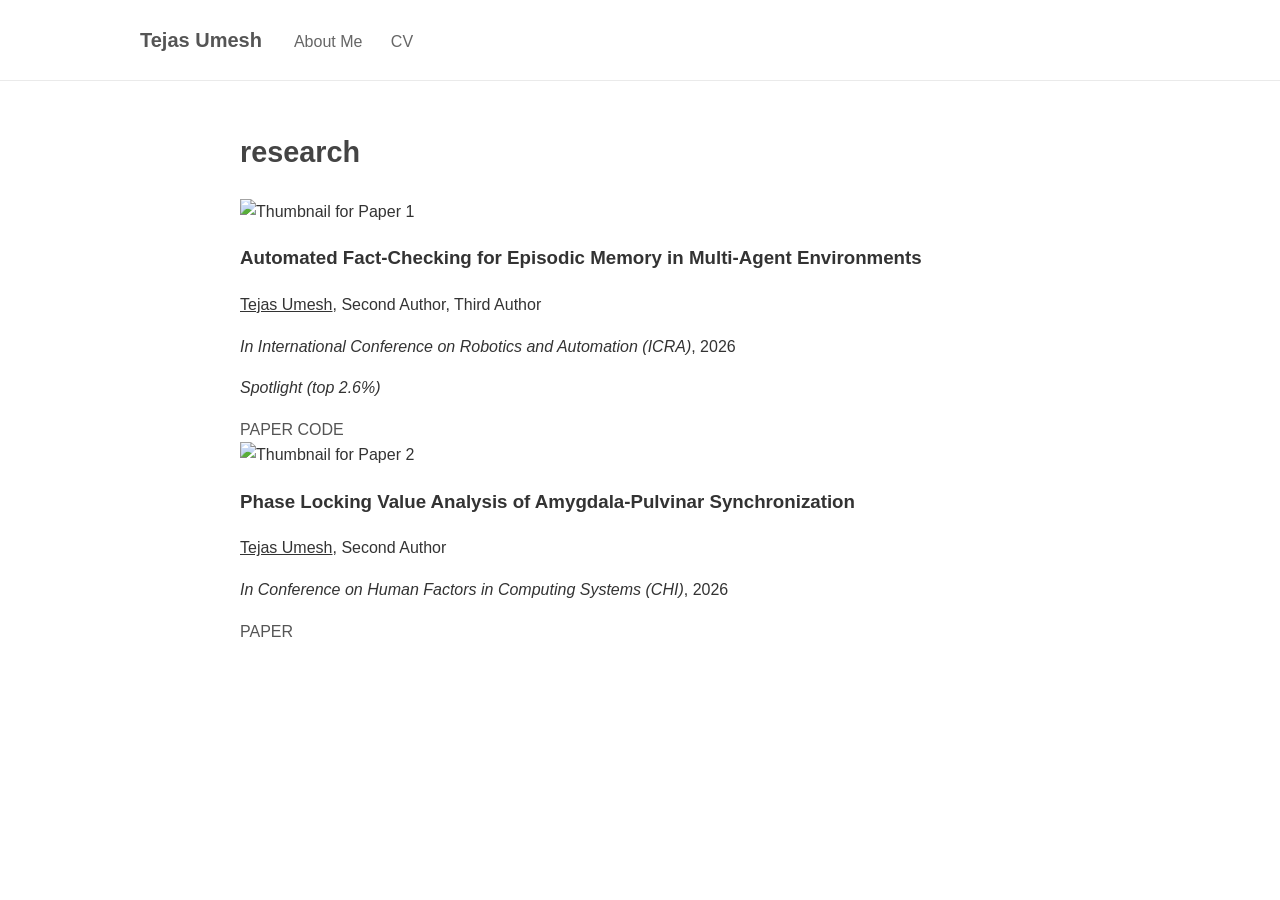
==== research.html @ 3dd3752e "Create research.html" ====
<!DOCTYPE html>
<html lang="en">
<head>
    <meta charset="UTF-8">
    <meta name="viewport" content="width=device-width, initial-scale=1.0">
    <title>Tejas Umesh - Research</title>
    <link rel="stylesheet" href="style.css">
</head>
<body>
    <header>
        <div class="header-container">
            <h1 class="header-name">Tejas Umesh</h1>
            <nav>
                <a href="index.html">About Me</a>
                <a href="https://drive.google.com/file/d/1lEvrztrpAwd1dstEohOPXPDWOt3sxBSe/view?usp=sharing"target="_blank">CV</a>
            </nav>
        </div>
    </header>

    <main class="container" style="display: block; max-width: 800px;">
        <h1 class="section-title">research</h1>

        <div class="publication">
            <img src="thumb1.jpg" alt="Thumbnail for Paper 1" class="pub-thumb">
            <div class="pub-details">
                <h3 class="pub-title">Automated Fact-Checking for Episodic Memory in Multi-Agent Environments</h3>
                <p class="pub-authors"><u>Tejas Umesh</u>, Second Author, Third Author</p>
                <p class="pub-venue"><em>In International Conference on Robotics and Automation (ICRA)</em>, 2026</p>
                <p class="pub-highlight"><em>Spotlight (top 2.6%)</em></p>
                <div class="pub-links">
                    <a href="#" class="pub-btn">PAPER</a>
                    <a href="#" class="pub-btn">CODE</a>
                </div>
            </div>
        </div>

        <div class="publication">
            <img src="thumb2.jpg" alt="Thumbnail for Paper 2" class="pub-thumb">
            <div class="pub-details">
                <h3 class="pub-title">Phase Locking Value Analysis of Amygdala-Pulvinar Synchronization</h3>
                <p class="pub-authors"><u>Tejas Umesh</u>, Second Author</p>
                <p class="pub-venue"><em>In Conference on Human Factors in Computing Systems (CHI)</em>, 2026</p>
                <div class="pub-links">
                    <a href="#" class="pub-btn">PAPER</a>
                </div>
            </div>
        </div>
    </main>
</body>
</html>
---- style.css ----
/* Base Styles & Typography */
:root {
    --text-color: #333333;
    --link-color: #555555;
    --hover-color: #000000;
    --bg-color: #ffffff;
    --border-color: #eaeaea;
}

body {
    font-family: -apple-system, BlinkMacSystemFont, "Segoe UI", Roboto, Helvetica, Arial, sans-serif;
    color: var(--text-color);
    background-color: var(--bg-color);
    line-height: 1.6;
    margin: 0;
    padding: 0;
}

a {
    color: var(--link-color);
    text-decoration: none;
}

a:hover {
    color: var(--hover-color);
    text-decoration: underline;
}

/* Header */
header {
    border-bottom: 1px solid var(--border-color);
    padding: 1.5rem 0;
    margin-bottom: 3rem;
}

.header-container {
    max-width: 1000px;
    margin: 0 auto;
    padding: 0 2rem;
    display: flex;
    align-items: baseline;
    gap: 2rem;
}

.header-name {
    font-size: 1.25rem;
    font-weight: 600;
    margin: 0;
    color: #555;
}

nav a {
    margin-right: 1.5rem;
    font-size: 1rem;
    color: #666;
}

/* Main Layout */
.container {
    max-width: 1000px;
    margin: 0 auto;
    padding: 0 2rem;
    display: flex;
    gap: 4rem;
}

/* Sidebar */
.sidebar {
    flex: 0 0 250px;
}

.profile-pic {
    width: 200px;
    height: 200px;
    border-radius: 50%;
    object-fit: cover;
    margin-bottom: 1.5rem;
}

.sidebar-name {
    font-size: 1.25rem;
    margin: 0 0 0.25rem 0;
}

.sidebar-title {
    font-size: 0.9rem;
    color: #666;
    margin-top: 0;
    margin-bottom: 1.5rem;
}

.sidebar-links {
    list-style: none;
    padding: 0;
    margin: 0;
    font-size: 0.85rem;
}

.sidebar-links li {
    margin-bottom: 0.75rem;
    display: flex;
    align-items: center;
    color: #555;
}

.sidebar-links i {
    width: 20px;
    margin-right: 10px;
    text-align: center;
    color: #666;
}

/* Content Area */
.content {
    flex: 1;
}

.section-title {
    font-size: 1.8rem;
    font-weight: 700;
    margin-top: 0;
    margin-bottom: 1.5rem;
    color: #444;
}

.content p {
    margin-bottom: 1.5rem;
    font-size: 1.05rem;
}

.interests-list {
    margin-bottom: 1.5rem;
    padding-left: 1.5rem;
    font-size: 1.05rem;
}

.interests-list li {
    margin-bottom: 0.5rem;
}

/* Mobile Responsiveness */
@media (max-width: 768px) {
    .container {
        flex-direction: column;
        gap: 2rem;
    }
    
    .sidebar {
        flex: auto;
        text-align: center;
    }

    .sidebar-links li {
        justify-content: center;
    }
}
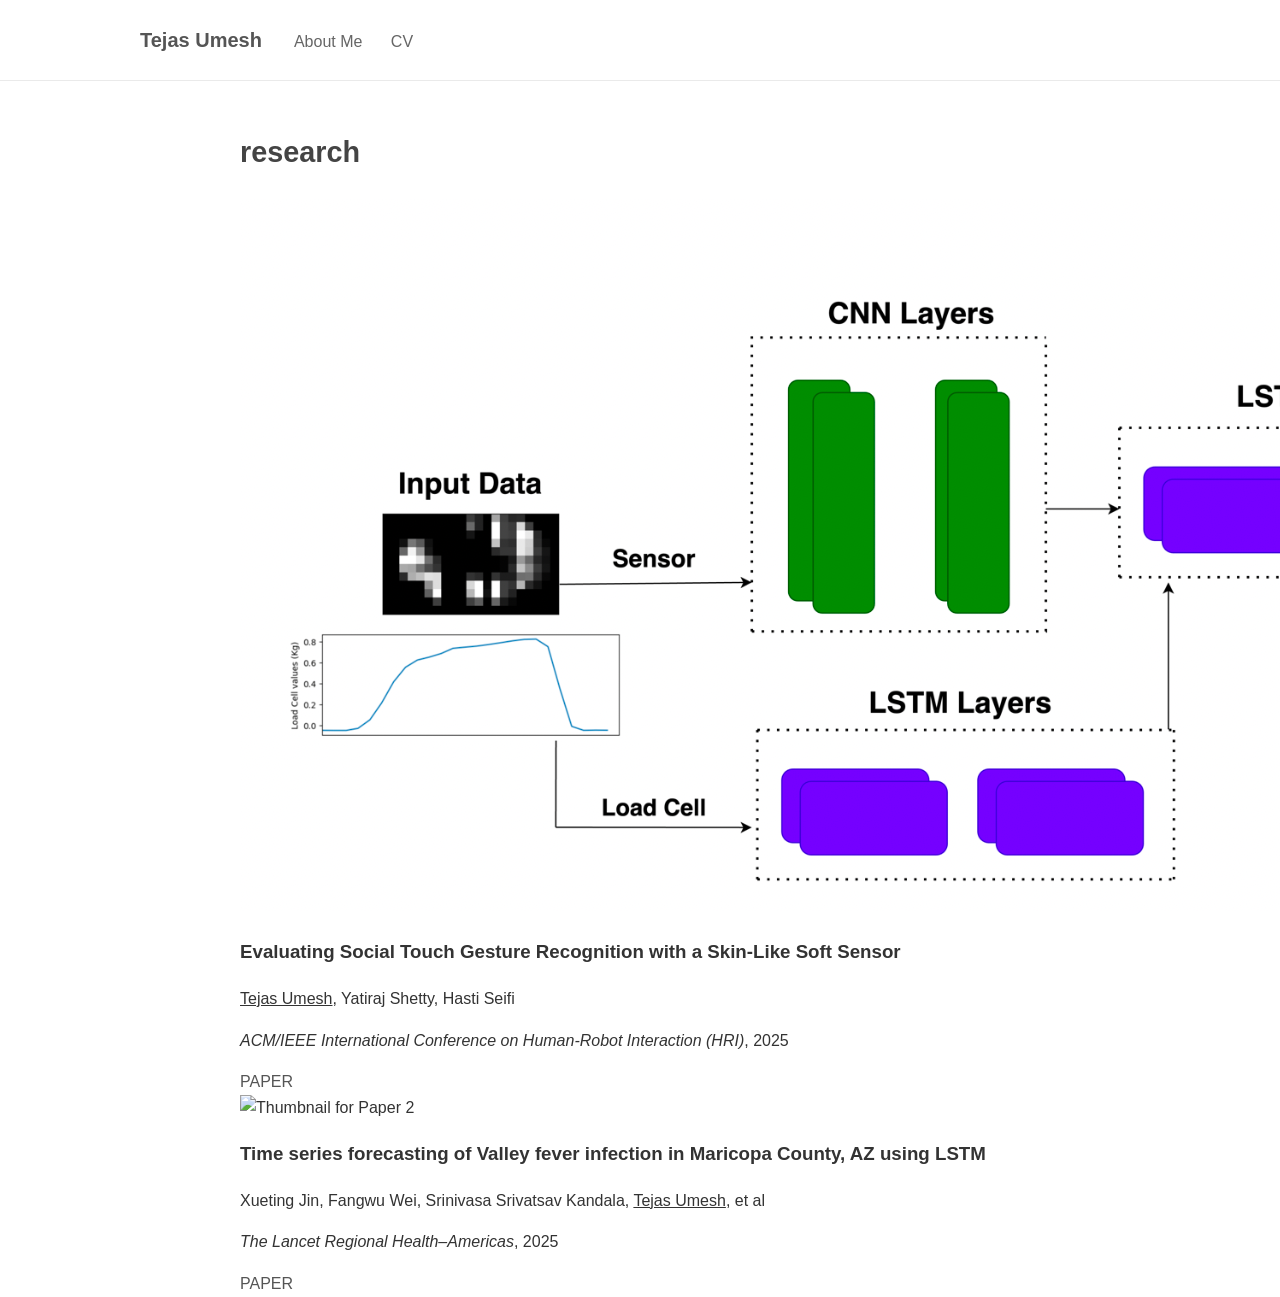
==== commit 1999487d: "Update research.html" ====
--- a/research.html
+++ b/research.html
@@ -21,15 +21,13 @@
         <h1 class="section-title">research</h1>
 
         <div class="publication">
-            <img src="thumb1.jpg" alt="Thumbnail for Paper 1" class="pub-thumb">
+            <img src="thumb1.png" alt="Thumbnail for Paper 1" class="pub-thumb">
             <div class="pub-details">
-                <h3 class="pub-title">Automated Fact-Checking for Episodic Memory in Multi-Agent Environments</h3>
-                <p class="pub-authors"><u>Tejas Umesh</u>, Second Author, Third Author</p>
-                <p class="pub-venue"><em>In International Conference on Robotics and Automation (ICRA)</em>, 2026</p>
-                <p class="pub-highlight"><em>Spotlight (top 2.6%)</em></p>
+                <h3 class="pub-title">Evaluating Social Touch Gesture Recognition with a Skin-Like Soft Sensor</h3>
+                <p class="pub-authors"><u>Tejas Umesh</u>, Yatiraj Shetty, Hasti Seifi</p>
+                <p class="pub-venue"><em>ACM/IEEE International Conference on Human-Robot Interaction (HRI)</em>, 2025</p>
                 <div class="pub-links">
-                    <a href="#" class="pub-btn">PAPER</a>
-                    <a href="#" class="pub-btn">CODE</a>
+                    <a href="https://ieeexplore.ieee.org/document/10974131/"target="_blank" class="pub-btn">PAPER</a>
                 </div>
             </div>
         </div>
@@ -37,11 +35,11 @@
         <div class="publication">
             <img src="thumb2.jpg" alt="Thumbnail for Paper 2" class="pub-thumb">
             <div class="pub-details">
-                <h3 class="pub-title">Phase Locking Value Analysis of Amygdala-Pulvinar Synchronization</h3>
-                <p class="pub-authors"><u>Tejas Umesh</u>, Second Author</p>
-                <p class="pub-venue"><em>In Conference on Human Factors in Computing Systems (CHI)</em>, 2026</p>
+                <h3 class="pub-title">Time series forecasting of Valley fever infection in Maricopa County, AZ using LSTM</h3>
+                <p class="pub-authors">Xueting Jin, Fangwu Wei, Srinivasa Srivatsav Kandala, <u>Tejas Umesh</u>, et al </p>
+                <p class="pub-venue"><em>The Lancet Regional Health–Americas</em>, 2025</p>
                 <div class="pub-links">
-                    <a href="#" class="pub-btn">PAPER</a>
+                    <a href="https://www.thelancet.com/journals/lanam/article/PIIS2667-193X(25)00020-1/fulltext" target="_blank"class="pub-btn">PAPER</a>
                 </div>
             </div>
         </div>
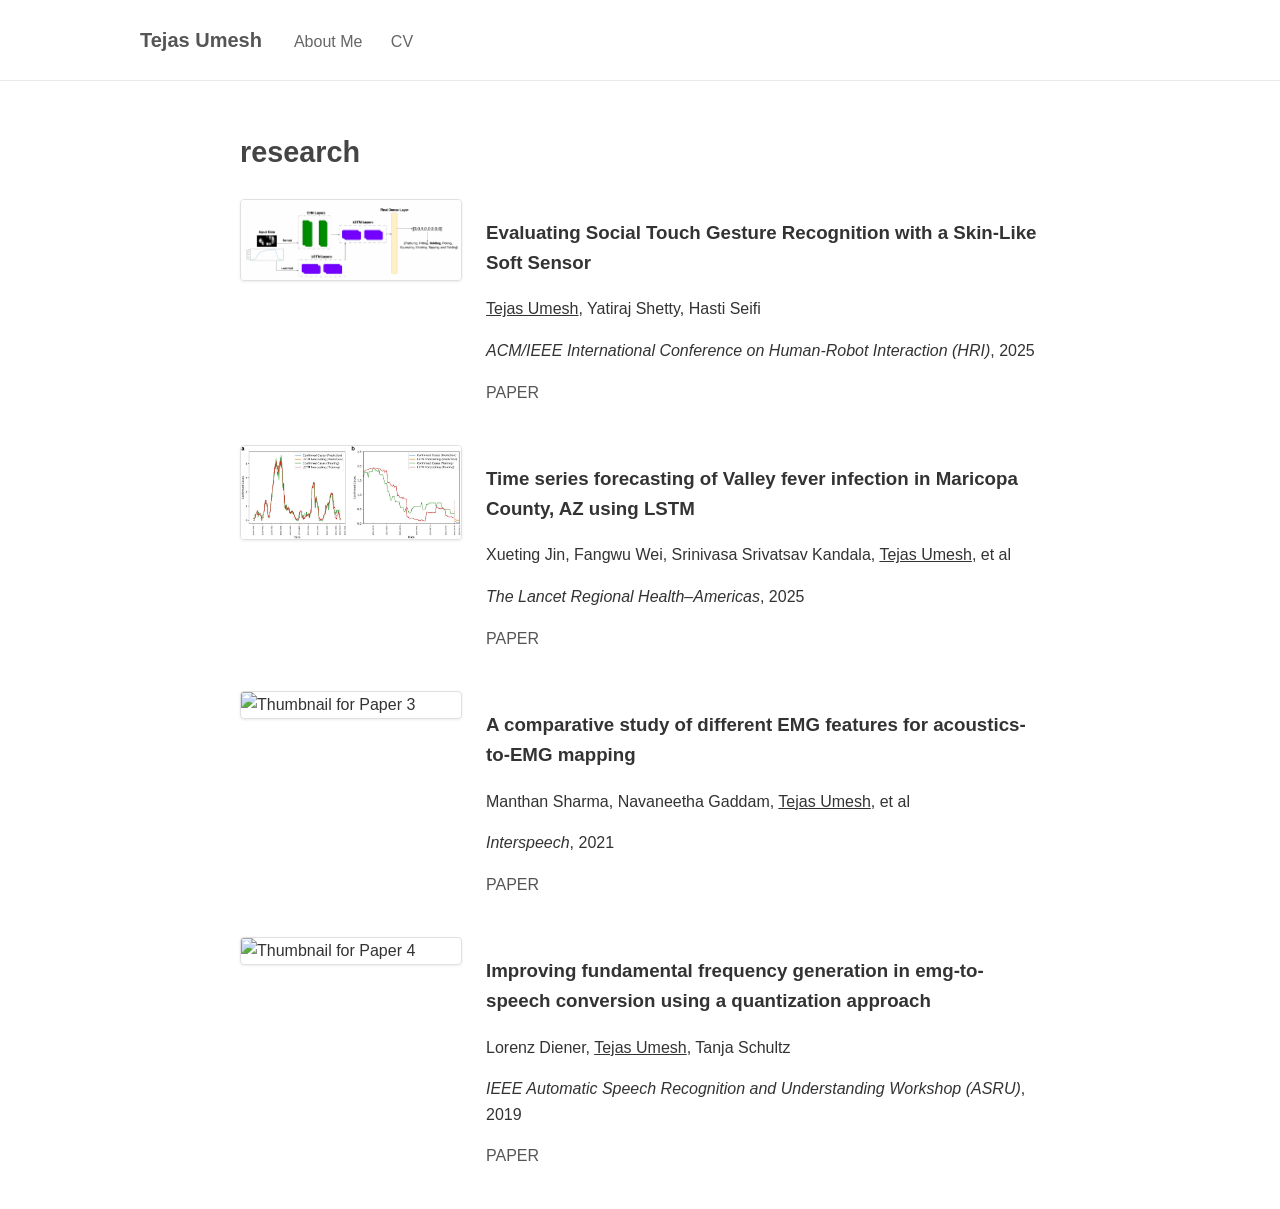
==== commit ad18821f: "Update research.html" ====
--- a/research.html
+++ b/research.html
@@ -43,6 +43,31 @@
                 </div>
             </div>
         </div>
+
+        <div class="publication">
+            <img src="thumb3.png" alt="Thumbnail for Paper 3" class="pub-thumb">
+            <div class="pub-details">
+                <h3 class="pub-title">A comparative study of different EMG features for acoustics-to-EMG mapping</h3>
+                <p class="pub-authors">Manthan Sharma, Navaneetha Gaddam, <u>Tejas Umesh</u>, et al </p>
+                <p class="pub-venue"><em>Interspeech</em>, 2021</p>
+                <div class="pub-links">
+                    <a href="https://www.isca-archive.org/interspeech_2021/sharma21_interspeech.html" target="_blank"class="pub-btn">PAPER</a>
+                </div>
+            </div>
+        </div>
+
+        <div class="publication">
+            <img src="thumb4.png" alt="Thumbnail for Paper 4" class="pub-thumb">
+            <div class="pub-details">
+                <h3 class="pub-title">Improving fundamental frequency generation in emg-to-speech conversion using a quantization approach</h3>
+                <p class="pub-authors">Lorenz Diener, <u>Tejas Umesh</u>, Tanja Schultz </p>
+                <p class="pub-venue"><em>IEEE Automatic Speech Recognition and Understanding Workshop (ASRU)</em>, 2019</p>
+                <div class="pub-links">
+                    <a href="https://ieeexplore.ieee.org/abstract/document/9003804" target="_blank"class="pub-btn">PAPER</a>
+                </div>
+            </div>
+        </div>
+        
     </main>
 </body>
 </html>
--- a/style.css
+++ b/style.css
@@ -154,3 +154,39 @@
         justify-content: center;
     }
 }
+
+/* Container holding the image and text */
+.publication {
+    display: flex;             /* This is the magic command that puts them side-by-side */
+    align-items: flex-start;   /* Aligns both the image and text to the top */
+    gap: 1.5rem;               /* Adds a nice gap between the image and the text */
+    margin-bottom: 2.5rem;     /* Adds space below the entire publication entry */
+}
+
+/* The image itself */
+.pub-thumb {
+    width: 220px;              /* Shrinks the image down to a reasonable width */
+    height: auto;              /* Keeps the image proportions from stretching */
+    flex-shrink: 0;            /* Prevents the text from squishing the image too small */
+    
+    /* Optional: matches the clean style from your screenshot */
+    border: 1px solid #e0e0e0; 
+    border-radius: 4px;
+    box-shadow: 0 1px 3px rgba(0,0,0,0.08);
+}
+
+/* The text area */
+.pub-details {
+    flex: 1;                   /* Tells the text to take up all remaining horizontal space */
+}
+
+/* Mobile Responsiveness (Stacks them on small screens like phones) */
+@media (max-width: 768px) {
+    .publication {
+        flex-direction: column; 
+    }
+    .pub-thumb {
+        width: 100%;
+        max-width: 300px;
+    }
+}
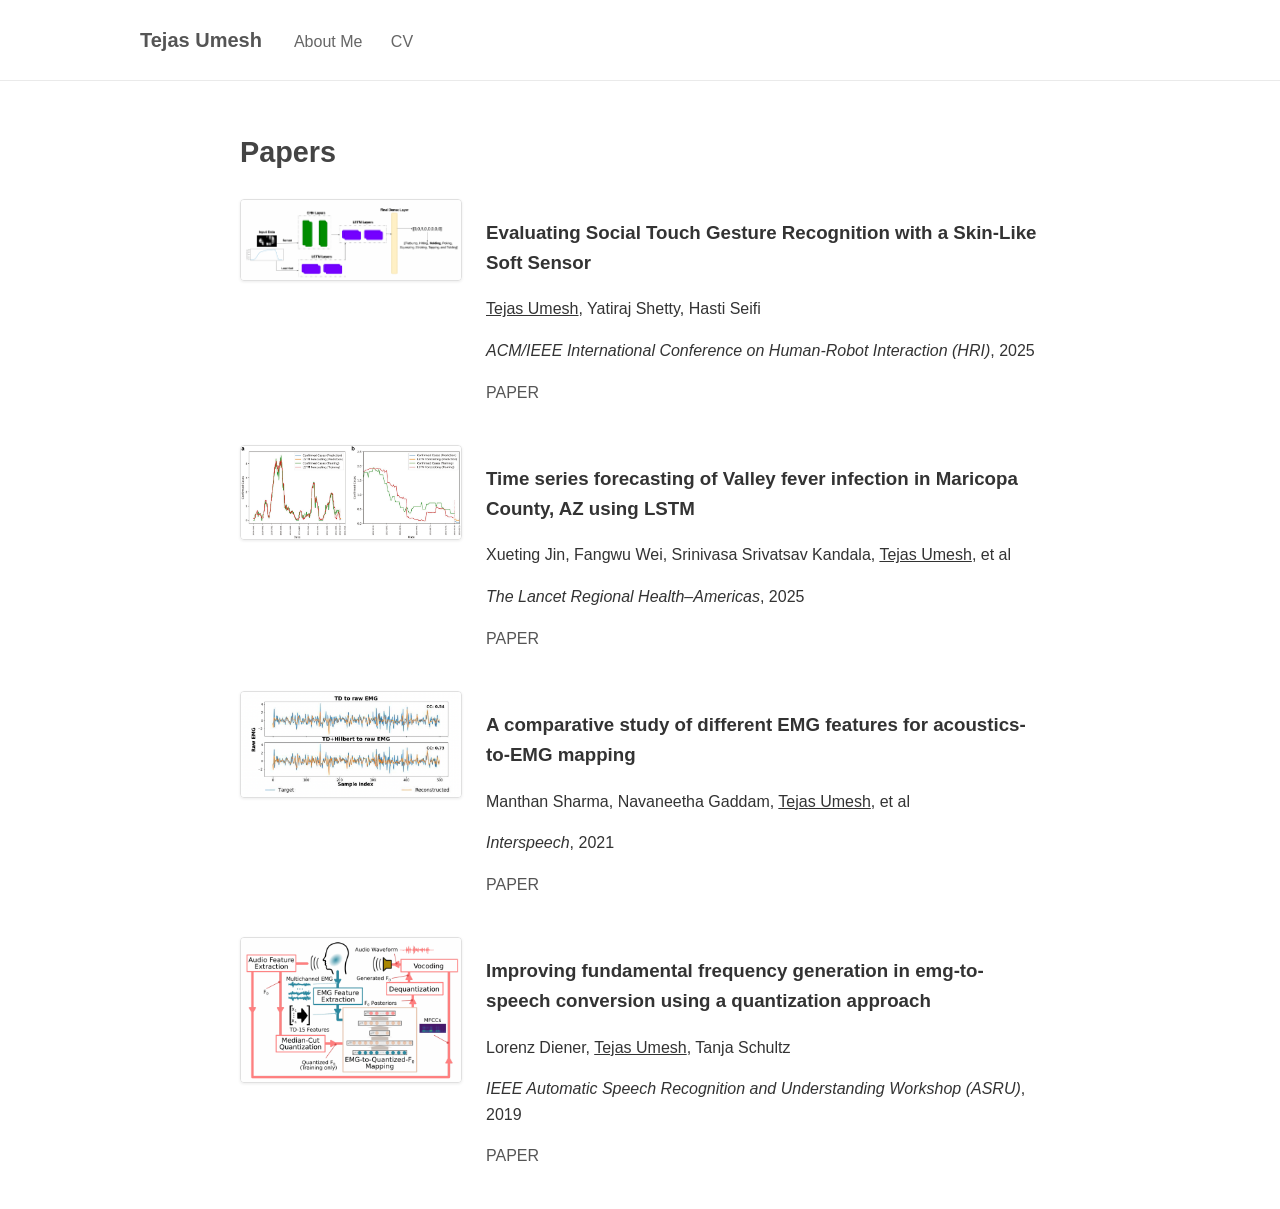
==== commit a27116e6: "Update research.html" ====
--- a/research.html
+++ b/research.html
@@ -18,7 +18,7 @@
     </header>
 
     <main class="container" style="display: block; max-width: 800px;">
-        <h1 class="section-title">research</h1>
+        <h1 class="section-title">Papers</h1>
 
         <div class="publication">
             <img src="thumb1.png" alt="Thumbnail for Paper 1" class="pub-thumb">
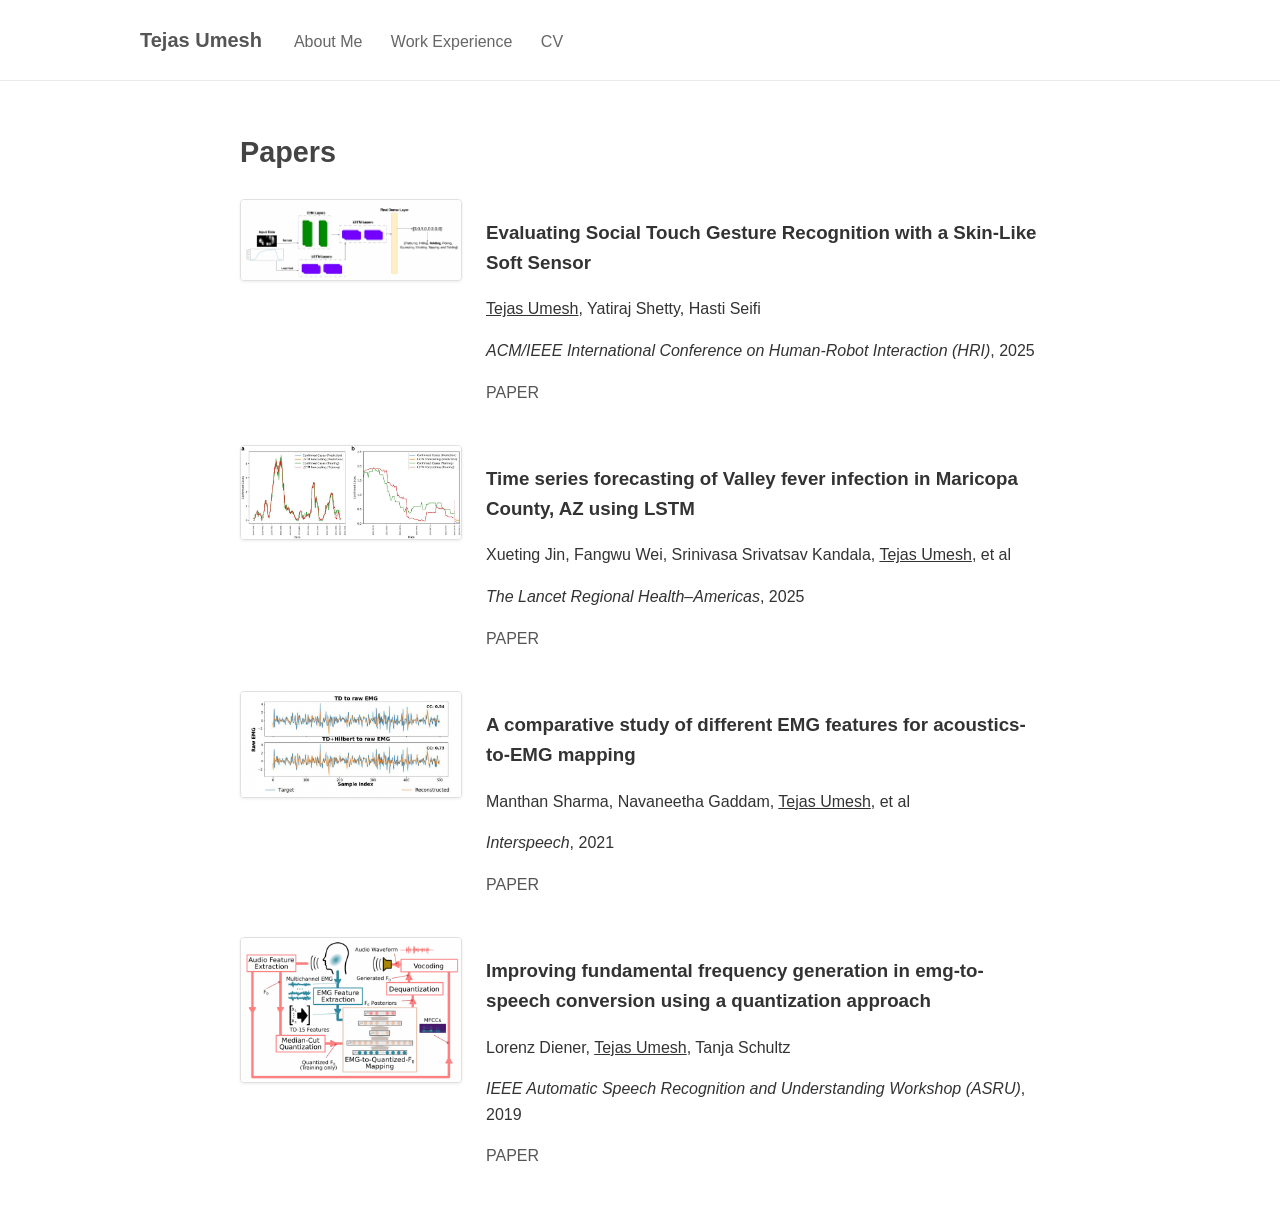
==== commit 3bb73c57: "Update research.html" ====
--- a/research.html
+++ b/research.html
@@ -12,6 +12,7 @@
             <h1 class="header-name">Tejas Umesh</h1>
             <nav>
                 <a href="index.html">About Me</a>
+                <a href="workexp.html">Work Experience</a>
                 <a href="https://drive.google.com/file/d/1lEvrztrpAwd1dstEohOPXPDWOt3sxBSe/view?usp=sharing"target="_blank">CV</a>
             </nav>
         </div>
